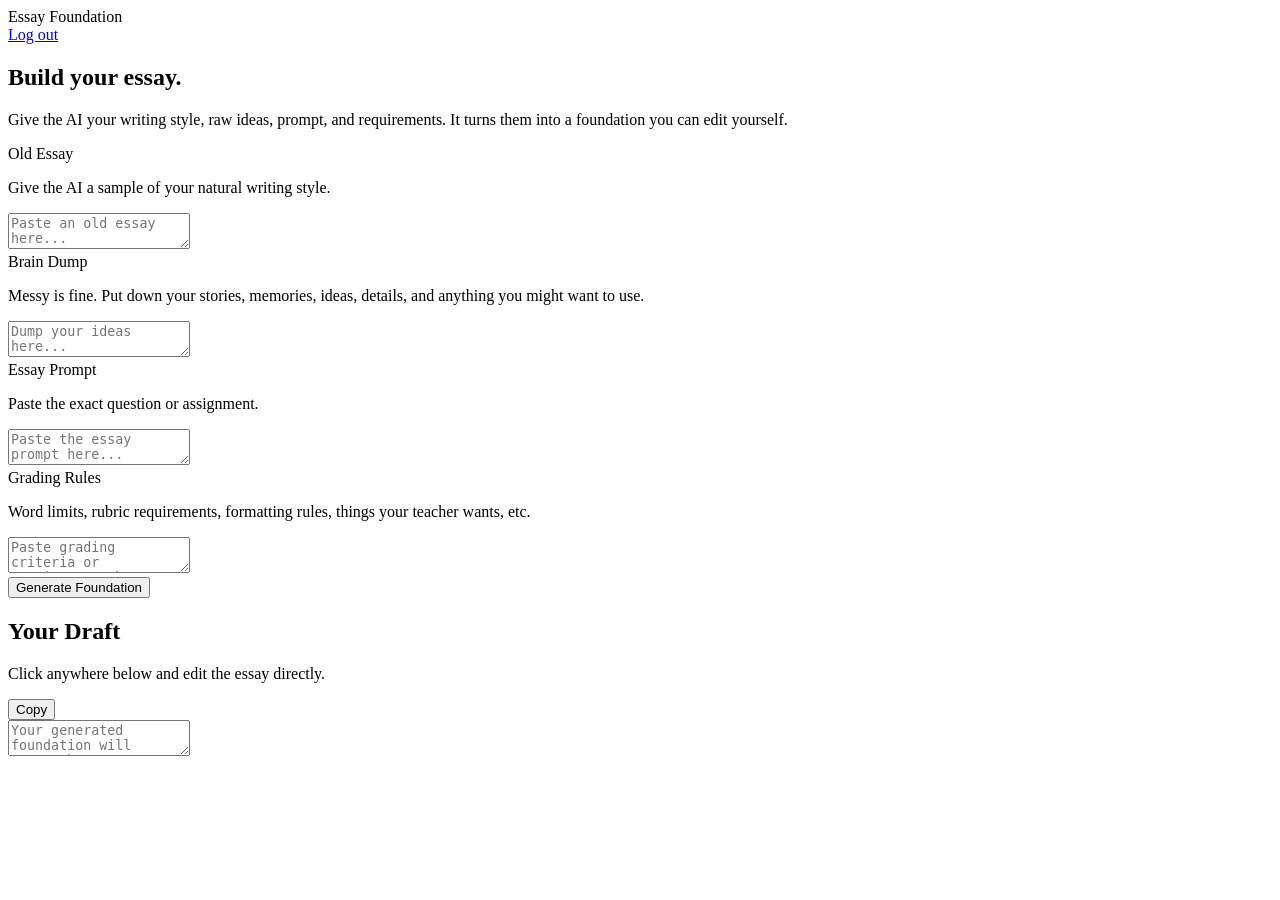
==== templates/index.html @ 815c6232 "Create index.html" ====
<!DOCTYPE html>
<html lang="en">
<head>
    <meta charset="UTF-8">
    <meta name="viewport" content="width=device-width, initial-scale=1.0">

    <title>Essay Foundation</title>

    <link
        rel="stylesheet"
        href="{{ url_for('static', filename='style.css') }}"
    >
</head>

<body>

<div class="topbar">
    <div class="brand">Essay Foundation</div>

    <a href="/logout" class="logout">Log out</a>
</div>

<main class="container">

    <section class="hero">
        <h1>Build your essay.</h1>
        <p>
            Give the AI your writing style, raw ideas, prompt, and requirements.
            It turns them into a foundation you can edit yourself.
        </p>
    </section>


    <section class="input-grid">

        <div class="card">
            <label for="oldEssay">Old Essay</label>

            <p class="hint">
                Give the AI a sample of your natural writing style.
            </p>

            <textarea
                id="oldEssay"
                placeholder="Paste an old essay here..."
            ></textarea>
        </div>


        <div class="card">
            <label for="brainDump">Brain Dump</label>

            <p class="hint">
                Messy is fine. Put down your stories, memories, ideas,
                details, and anything you might want to use.
            </p>

            <textarea
                id="brainDump"
                placeholder="Dump your ideas here..."
            ></textarea>
        </div>


        <div class="card">
            <label for="prompt">Essay Prompt</label>

            <p class="hint">
                Paste the exact question or assignment.
            </p>

            <textarea
                id="prompt"
                placeholder="Paste the essay prompt here..."
            ></textarea>
        </div>


        <div class="card">
            <label for="gradingRules">Grading Rules</label>

            <p class="hint">
                Word limits, rubric requirements, formatting rules,
                things your teacher wants, etc.
            </p>

            <textarea
                id="gradingRules"
                placeholder="Paste grading criteria or requirements here..."
            ></textarea>
        </div>

    </section>


    <div class="generate-row">
        <button id="generateButton" onclick="generateDraft()">
            Generate Foundation
        </button>

        <span id="status"></span>
    </div>


    <section class="editor-card">

        <div class="editor-header">
            <div>
                <h2>Your Draft</h2>
                <p>
                    Click anywhere below and edit the essay directly.
                </p>
            </div>

            <button
                class="secondary-button"
                onclick="copyDraft()"
            >
                Copy
            </button>
        </div>

        <textarea
            id="draft"
            class="draft-editor"
            placeholder="Your generated foundation will appear here..."
        ></textarea>

    </section>

</main>


<script>

async function generateDraft() {

    const button = document.getElementById("generateButton");
    const status = document.getElementById("status");

    const oldEssay = document.getElementById("oldEssay").value;
    const brainDump = document.getElementById("brainDump").value;
    const prompt = document.getElementById("prompt").value;
    const gradingRules = document.getElementById("gradingRules").value;

    if (!brainDump.trim()) {
        status.textContent = "Add your brain dump first.";
        return;
    }

    if (!prompt.trim()) {
        status.textContent = "Add the essay prompt first.";
        return;
    }

    button.disabled = true;
    button.textContent = "Building...";
    status.textContent = "Gemini is building your foundation...";

    try {

        const response = await fetch("/generate", {
            method: "POST",

            headers: {
                "Content-Type": "application/json"
            },

            body: JSON.stringify({
                old_essay: oldEssay,
                brain_dump: brainDump,
                prompt: prompt,
                grading_rules: gradingRules
            })
        });

        const result = await response.json();

        if (!response.ok) {
            throw new Error(result.error || "Something went wrong.");
        }

        document.getElementById("draft").value = result.draft;

        status.textContent = "Draft generated.";

    } catch (error) {

        status.textContent = error.message;

    } finally {

        button.disabled = false;
        button.textContent = "Generate Foundation";
    }
}


async function copyDraft() {

    const draft = document.getElementById("draft").value;

    if (!draft.trim()) {
        return;
    }

    await navigator.clipboard.writeText(draft);

    const status = document.getElementById("status");

    status.textContent = "Copied.";

    setTimeout(() => {
        status.textContent = "";
    }, 1500);
}

</script>

</body>
</html>
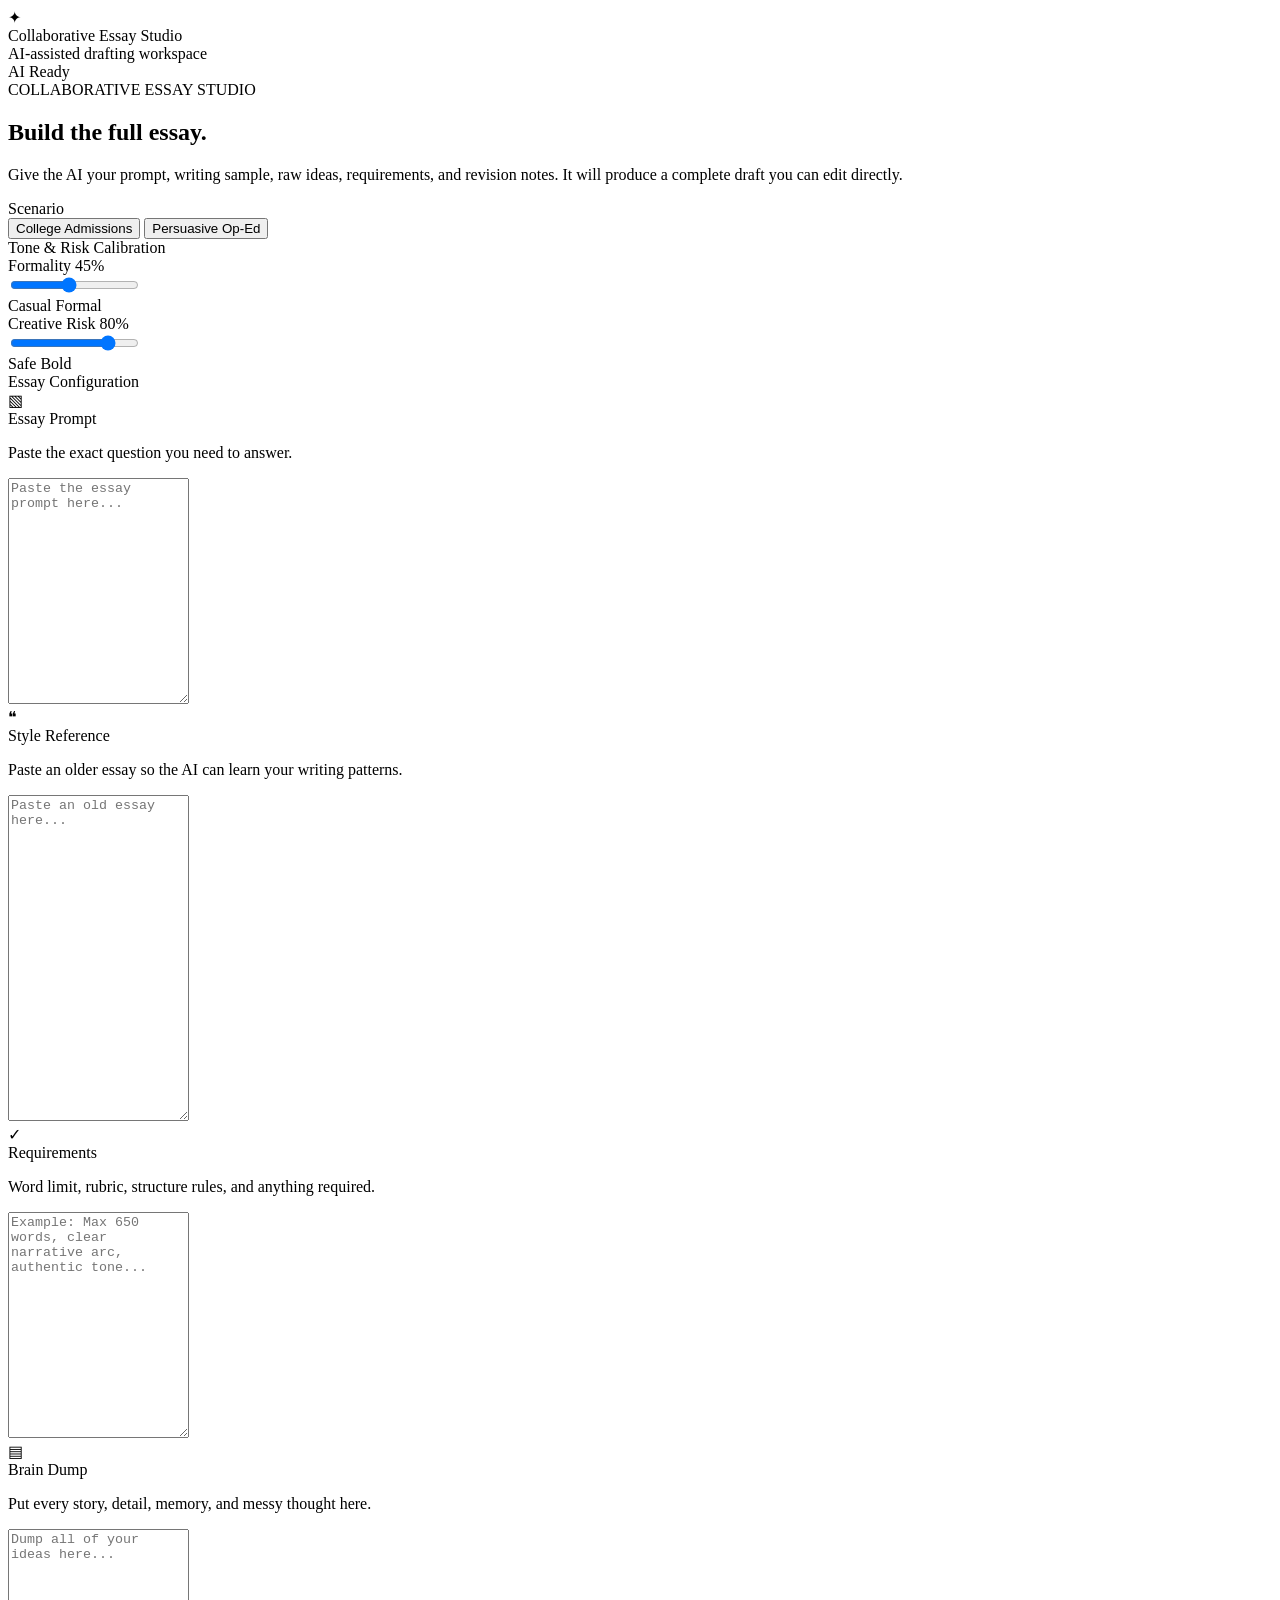
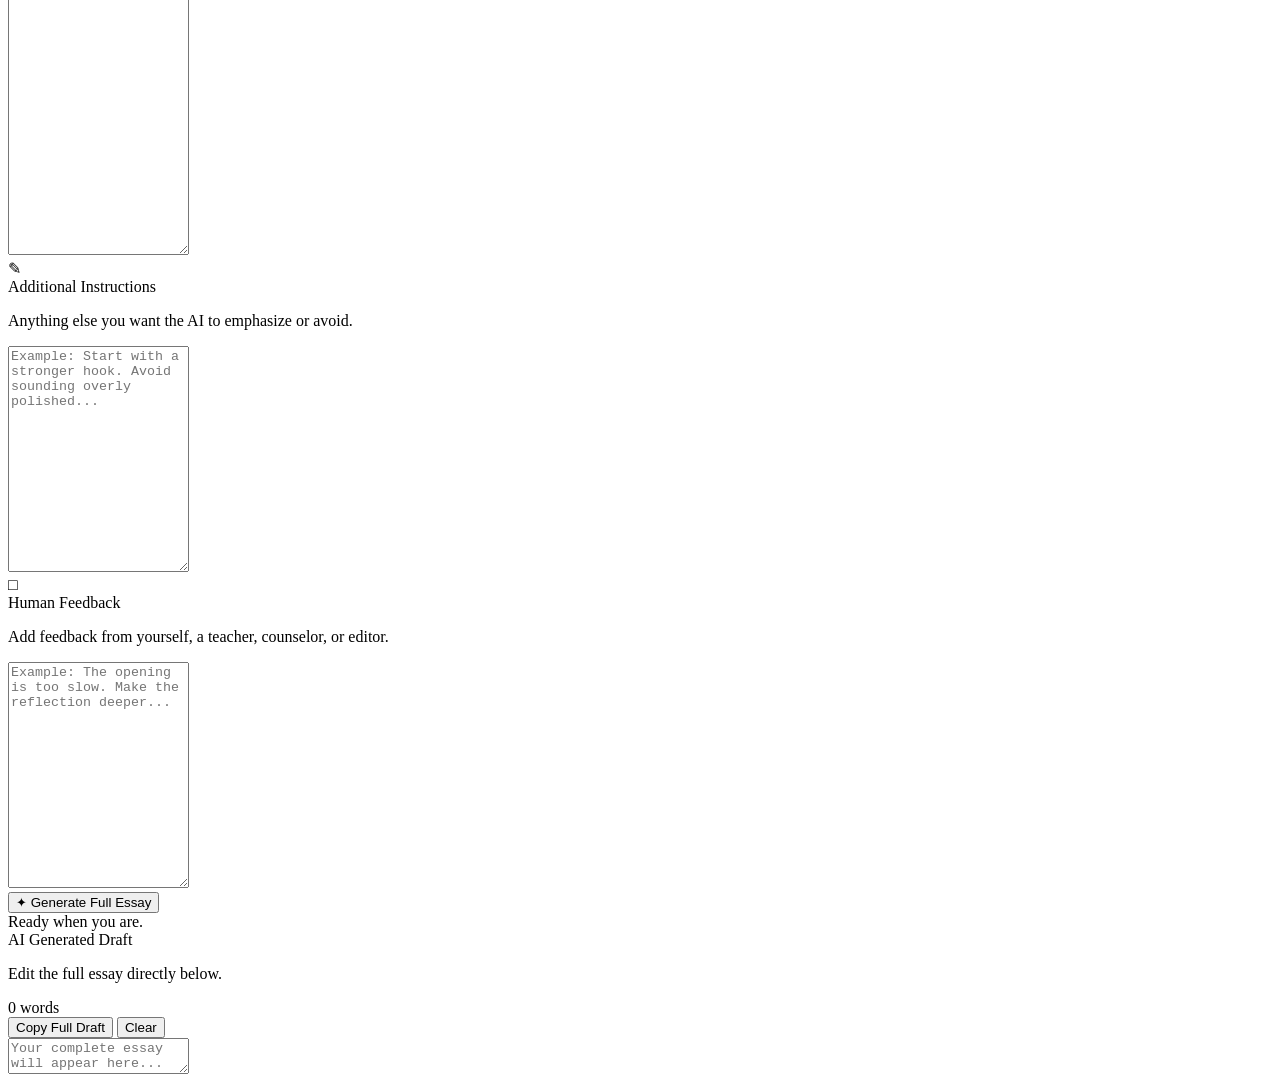
==== commit f52ce390: "Update index.html" ====
--- a/templates/index.html
+++ b/templates/index.html
@@ -3,8 +3,7 @@
 <head>
     <meta charset="UTF-8">
     <meta name="viewport" content="width=device-width, initial-scale=1.0">
-
-    <title>Essay Foundation</title>
+    <title>Collaborative Essay Studio</title>
 
     <link
         rel="stylesheet"
@@ -14,116 +13,353 @@
 
 <body>
 
-<div class="topbar">
-    <div class="brand">Essay Foundation</div>
-
-    <a href="/logout" class="logout">Log out</a>
-</div>
-
-<main class="container">
-
-    <section class="hero">
-        <h1>Build your essay.</h1>
-        <p>
-            Give the AI your writing style, raw ideas, prompt, and requirements.
-            It turns them into a foundation you can edit yourself.
-        </p>
+<header class="topbar">
+    <div class="brand-block">
+        <div class="brand-icon">✦</div>
+
+        <div>
+            <div class="brand-title">
+                Collaborative Essay Studio
+            </div>
+
+            <div class="brand-subtitle">
+                AI-assisted drafting workspace
+            </div>
+        </div>
+    </div>
+
+    <div class="status-pill">
+        <span class="status-dot"></span>
+        AI Ready
+    </div>
+</header>
+
+
+<main class="app-shell">
+
+    <section class="intro-panel">
+
+        <div>
+            <div class="eyebrow">
+                COLLABORATIVE ESSAY STUDIO
+            </div>
+
+            <h1>
+                Build the full essay.
+            </h1>
+
+            <p>
+                Give the AI your prompt, writing sample, raw ideas,
+                requirements, and revision notes. It will produce a
+                complete draft you can edit directly.
+            </p>
+        </div>
+
+        <div class="preset-area">
+            <span class="preset-label">Scenario</span>
+
+            <div class="preset-switch">
+                <button
+                    class="preset active"
+                    type="button"
+                    data-preset="college"
+                >
+                    College Admissions
+                </button>
+
+                <button
+                    class="preset"
+                    type="button"
+                    data-preset="persuasive"
+                >
+                    Persuasive Op-Ed
+                </button>
+            </div>
+        </div>
+
     </section>
 
 
-    <section class="input-grid">
-
-        <div class="card">
-            <label for="oldEssay">Old Essay</label>
-
-            <p class="hint">
-                Give the AI a sample of your natural writing style.
-            </p>
-
-            <textarea
-                id="oldEssay"
-                placeholder="Paste an old essay here..."
-            ></textarea>
-        </div>
-
-
-        <div class="card">
-            <label for="brainDump">Brain Dump</label>
-
-            <p class="hint">
-                Messy is fine. Put down your stories, memories, ideas,
-                details, and anything you might want to use.
-            </p>
-
-            <textarea
-                id="brainDump"
-                placeholder="Dump your ideas here..."
-            ></textarea>
-        </div>
-
-
-        <div class="card">
-            <label for="prompt">Essay Prompt</label>
-
-            <p class="hint">
-                Paste the exact question or assignment.
-            </p>
-
-            <textarea
-                id="prompt"
-                placeholder="Paste the essay prompt here..."
-            ></textarea>
-        </div>
-
-
-        <div class="card">
-            <label for="gradingRules">Grading Rules</label>
-
-            <p class="hint">
-                Word limits, rubric requirements, formatting rules,
-                things your teacher wants, etc.
-            </p>
-
-            <textarea
-                id="gradingRules"
-                placeholder="Paste grading criteria or requirements here..."
-            ></textarea>
+    <section class="section-block">
+
+        <div class="section-heading">
+            Tone & Risk Calibration
+        </div>
+
+        <div class="slider-card">
+
+            <div class="slider-header">
+                <label for="formalitySlider">
+                    Formality
+                </label>
+
+                <span id="formalityValue">
+                    45%
+                </span>
+            </div>
+
+            <input
+                id="formalitySlider"
+                type="range"
+                min="0"
+                max="100"
+                value="45"
+            >
+
+            <div class="slider-scale">
+                <span>Casual</span>
+                <span>Formal</span>
+            </div>
+
+        </div>
+
+
+        <div class="slider-card">
+
+            <div class="slider-header">
+                <label for="riskSlider">
+                    Creative Risk
+                </label>
+
+                <span id="riskValue">
+                    80%
+                </span>
+            </div>
+
+            <input
+                id="riskSlider"
+                type="range"
+                min="0"
+                max="100"
+                value="80"
+            >
+
+            <div class="slider-scale">
+                <span>Safe</span>
+                <span>Bold</span>
+            </div>
+
         </div>
 
     </section>
 
 
-    <div class="generate-row">
-        <button id="generateButton" onclick="generateDraft()">
-            Generate Foundation
+    <section class="section-block">
+
+        <div class="section-heading">
+            Essay Configuration
+        </div>
+
+
+        <div class="input-grid">
+
+            <div class="field-card">
+                <div class="field-heading">
+                    <span class="field-icon blue">▧</span>
+
+                    <div>
+                        <label for="prompt">
+                            Essay Prompt
+                        </label>
+
+                        <p>
+                            Paste the exact question you need to answer.
+                        </p>
+                    </div>
+                </div>
+
+                <textarea
+                    id="prompt"
+                    class="auto-grow"
+                    placeholder="Paste the essay prompt here..."
+                ></textarea>
+            </div>
+
+
+            <div class="field-card">
+                <div class="field-heading">
+                    <span class="field-icon purple">❝</span>
+
+                    <div>
+                        <label for="oldEssay">
+                            Style Reference
+                        </label>
+
+                        <p>
+                            Paste an older essay so the AI can learn your writing patterns.
+                        </p>
+                    </div>
+                </div>
+
+                <textarea
+                    id="oldEssay"
+                    class="auto-grow extra-large"
+                    placeholder="Paste an old essay here..."
+                ></textarea>
+            </div>
+
+
+            <div class="field-card">
+                <div class="field-heading">
+                    <span class="field-icon green">✓</span>
+
+                    <div>
+                        <label for="gradingRules">
+                            Requirements
+                        </label>
+
+                        <p>
+                            Word limit, rubric, structure rules, and anything required.
+                        </p>
+                    </div>
+                </div>
+
+                <textarea
+                    id="gradingRules"
+                    class="auto-grow"
+                    placeholder="Example: Max 650 words, clear narrative arc, authentic tone..."
+                ></textarea>
+            </div>
+
+
+            <div class="field-card">
+                <div class="field-heading">
+                    <span class="field-icon cyan">▤</span>
+
+                    <div>
+                        <label for="brainDump">
+                            Brain Dump
+                        </label>
+
+                        <p>
+                            Put every story, detail, memory, and messy thought here.
+                        </p>
+                    </div>
+                </div>
+
+                <textarea
+                    id="brainDump"
+                    class="auto-grow extra-large"
+                    placeholder="Dump all of your ideas here..."
+                ></textarea>
+            </div>
+
+
+            <div class="field-card">
+                <div class="field-heading">
+                    <span class="field-icon amber">✎</span>
+
+                    <div>
+                        <label for="additionalInstructions">
+                            Additional Instructions
+                        </label>
+
+                        <p>
+                            Anything else you want the AI to emphasize or avoid.
+                        </p>
+                    </div>
+                </div>
+
+                <textarea
+                    id="additionalInstructions"
+                    class="auto-grow"
+                    placeholder="Example: Start with a stronger hook. Avoid sounding overly polished..."
+                ></textarea>
+            </div>
+
+
+            <div class="field-card">
+                <div class="field-heading">
+                    <span class="field-icon blue">□</span>
+
+                    <div>
+                        <label for="humanFeedback">
+                            Human Feedback
+                        </label>
+
+                        <p>
+                            Add feedback from yourself, a teacher, counselor, or editor.
+                        </p>
+                    </div>
+                </div>
+
+                <textarea
+                    id="humanFeedback"
+                    class="auto-grow"
+                    placeholder="Example: The opening is too slow. Make the reflection deeper..."
+                ></textarea>
+            </div>
+
+        </div>
+
+    </section>
+
+
+    <section class="generation-panel">
+
+        <button
+            id="generateButton"
+            class="generate-button"
+            type="button"
+            onclick="generateDraft()"
+        >
+            <span>✦</span>
+            Generate Full Essay
         </button>
 
-        <span id="status"></span>
-    </div>
-
-
-    <section class="editor-card">
-
-        <div class="editor-header">
+        <div id="status" class="generation-status">
+            Ready when you are.
+        </div>
+
+    </section>
+
+
+    <section class="draft-section">
+
+        <div class="draft-header">
+
             <div>
-                <h2>Your Draft</h2>
+                <div class="section-heading small">
+                    AI Generated Draft
+                </div>
+
                 <p>
-                    Click anywhere below and edit the essay directly.
+                    Edit the full essay directly below.
                 </p>
             </div>
 
-            <button
-                class="secondary-button"
-                onclick="copyDraft()"
-            >
-                Copy
-            </button>
-        </div>
+            <div class="draft-actions">
+
+                <div class="word-pill">
+                    <span id="wordCount">0</span>
+                    words
+                </div>
+
+                <button
+                    class="secondary-button"
+                    type="button"
+                    onclick="copyDraft()"
+                >
+                    Copy Full Draft
+                </button>
+
+                <button
+                    class="danger-button"
+                    type="button"
+                    onclick="clearDraft()"
+                >
+                    Clear
+                </button>
+
+            </div>
+
+        </div>
+
 
         <textarea
             id="draft"
             class="draft-editor"
-            placeholder="Your generated foundation will appear here..."
+            placeholder="Your complete essay will appear here..."
         ></textarea>
 
     </section>
@@ -132,6 +368,70 @@
 
 
 <script>
+
+const formalitySlider = document.getElementById("formalitySlider");
+const riskSlider = document.getElementById("riskSlider");
+const formalityValue = document.getElementById("formalityValue");
+const riskValue = document.getElementById("riskValue");
+const draft = document.getElementById("draft");
+const wordCount = document.getElementById("wordCount");
+
+
+function updateSliderLabels() {
+    formalityValue.textContent = formalitySlider.value + "%";
+    riskValue.textContent = riskSlider.value + "%";
+}
+
+
+formalitySlider.addEventListener("input", updateSliderLabels);
+riskSlider.addEventListener("input", updateSliderLabels);
+
+
+document.querySelectorAll(".auto-grow").forEach((textarea) => {
+
+    const resize = () => {
+        textarea.style.height = "auto";
+        textarea.style.height =
+            Math.max(textarea.scrollHeight, textarea.classList.contains("extra-large") ? 320 : 220)
+            + "px";
+    };
+
+    textarea.addEventListener("input", resize);
+
+    resize();
+});
+
+
+function updateWordCount() {
+
+    const text = draft.value.trim();
+
+    if (!text) {
+        wordCount.textContent = "0";
+        return;
+    }
+
+    const words = text.split(/\s+/).filter(Boolean);
+
+    wordCount.textContent = words.length;
+}
+
+
+draft.addEventListener("input", updateWordCount);
+
+
+document.querySelectorAll(".preset").forEach((button) => {
+
+    button.addEventListener("click", () => {
+
+        document.querySelectorAll(".preset").forEach((item) => {
+            item.classList.remove("active");
+        });
+
+        button.classList.add("active");
+    });
+});
+
 
 async function generateDraft() {
 
@@ -143,23 +443,35 @@
     const prompt = document.getElementById("prompt").value;
     const gradingRules = document.getElementById("gradingRules").value;
 
+    const additionalInstructions =
+        document.getElementById("additionalInstructions").value;
+
+    const humanFeedback =
+        document.getElementById("humanFeedback").value;
+
+
+    if (!prompt.trim()) {
+        status.textContent = "Add the essay prompt first.";
+        return;
+    }
+
     if (!brainDump.trim()) {
         status.textContent = "Add your brain dump first.";
         return;
     }
 
-    if (!prompt.trim()) {
-        status.textContent = "Add the essay prompt first.";
-        return;
-    }
 
     button.disabled = true;
-    button.textContent = "Building...";
-    status.textContent = "Gemini is building your foundation...";
+    button.innerHTML = "<span>✦</span> Generating...";
+
+    status.textContent =
+        "AI is writing the complete essay...";
+
 
     try {
 
         const response = await fetch("/generate", {
+
             method: "POST",
 
             headers: {
@@ -167,22 +479,53 @@
             },
 
             body: JSON.stringify({
+
                 old_essay: oldEssay,
+
                 brain_dump: brainDump,
+
                 prompt: prompt,
-                grading_rules: gradingRules
+
+                grading_rules: gradingRules,
+
+                additional_instructions:
+                    additionalInstructions,
+
+                human_feedback:
+                    humanFeedback,
+
+                formality:
+                    Number(formalitySlider.value),
+
+                creative_risk:
+                    Number(riskSlider.value)
+
             })
         });
 
+
         const result = await response.json();
 
+
         if (!response.ok) {
-            throw new Error(result.error || "Something went wrong.");
+            throw new Error(
+                result.error || "Generation failed."
+            );
         }
 
-        document.getElementById("draft").value = result.draft;
-
-        status.textContent = "Draft generated.";
+
+        draft.value = result.draft || "";
+
+        updateWordCount();
+
+        status.textContent =
+            "Complete draft generated.";
+
+        draft.scrollIntoView({
+            behavior: "smooth",
+            block: "start"
+        });
+
 
     } catch (error) {
 
@@ -191,28 +534,36 @@
     } finally {
 
         button.disabled = false;
-        button.textContent = "Generate Foundation";
+
+        button.innerHTML =
+            "<span>✦</span> Generate Full Essay";
     }
 }
 
 
 async function copyDraft() {
 
-    const draft = document.getElementById("draft").value;
-
-    if (!draft.trim()) {
+    const text = draft.value;
+
+    if (!text.trim()) {
         return;
     }
 
-    await navigator.clipboard.writeText(draft);
-
-    const status = document.getElementById("status");
-
-    status.textContent = "Copied.";
-
-    setTimeout(() => {
-        status.textContent = "";
-    }, 1500);
+    await navigator.clipboard.writeText(text);
+
+    document.getElementById("status").textContent =
+        "Draft copied.";
+}
+
+
+function clearDraft() {
+
+    draft.value = "";
+
+    updateWordCount();
+
+    document.getElementById("status").textContent =
+        "Draft cleared.";
 }
 
 </script>
